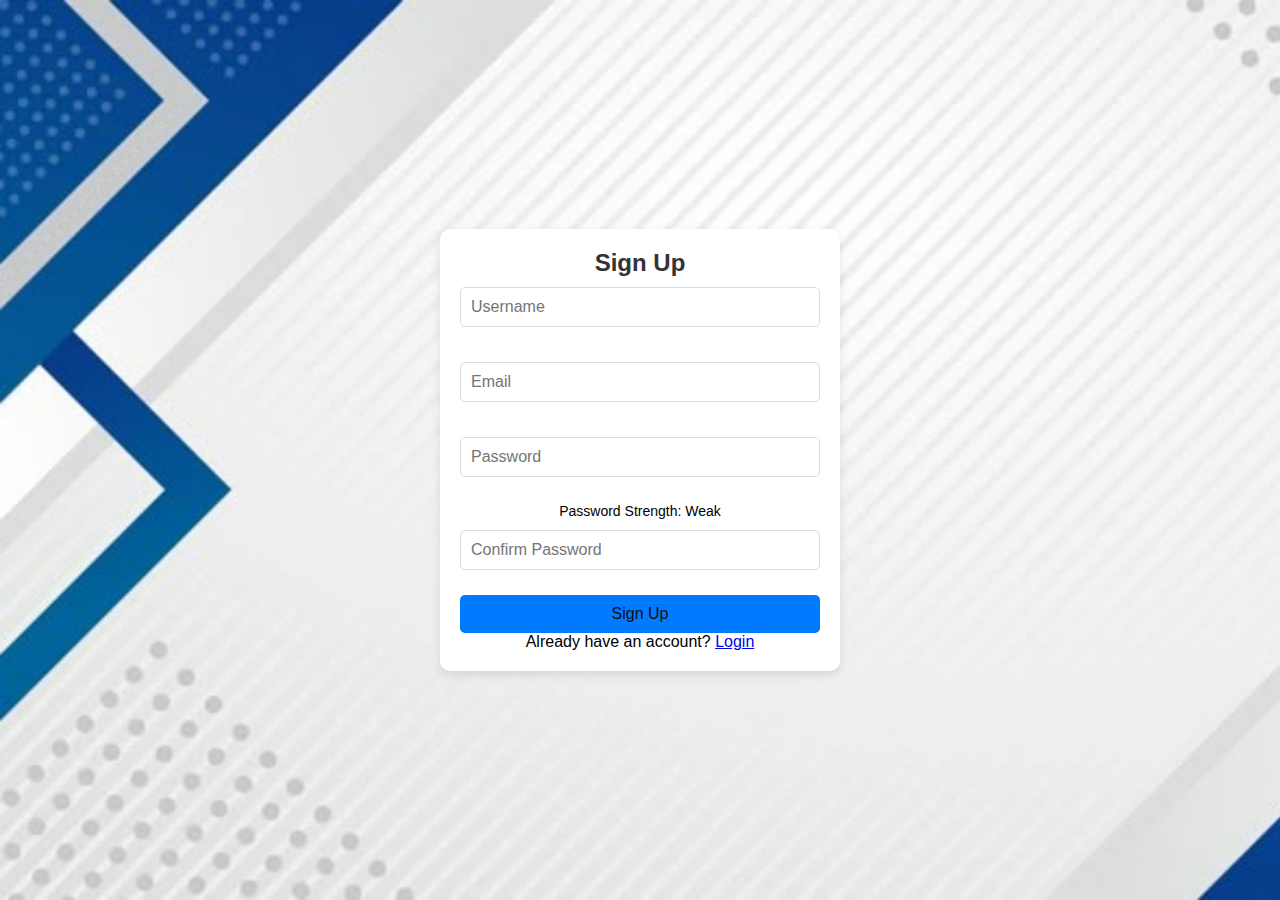
==== signup.html @ 02e63170 "Add files via upload" ====
<!DOCTYPE html>
<html lang="en">
<head>
    <meta charset="UTF-8">
    <meta name="viewport" content="width=device-width, initial-scale=1.0">
    <title>Sign Up ✍️</title>
    <link rel="stylesheet" href="styles.css">
</head>
<body>
    <div class="container">
        <div class="form-box">
            <h2>Sign Up</h2>
            <form id="signup-form">
                <!-- Username -->
                <div class="input-group">
                    <input type="text" id="signup-username" placeholder="Username" required>
                    <small class="error-msg" id="username-error"></small>
                </div>
                
                <!-- Email -->
                <div class="input-group">
                    <input type="email" id="signup-email" placeholder="Email" required>
                    <small class="error-msg" id="email-error"></small>
                </div>

                <!-- Password -->
                <div class="input-group password-group">
                    <input type="password" id="signup-password" placeholder="Password" required>
                </div>
                <small id="password-strength">Password Strength: Weak</small>

                <!-- Confirm Password -->
                <div class="input-group password-group">
                    <input type="password" id="confirm-password" placeholder="Confirm Password" required>
                </div>
                <small class="error-msg" id="confirm-password-error"></small>

                <!-- Sign Up Button -->
                <button type="submit" class="btn">Sign Up </button>

                <p>Already have an account? <a href="login.html">Login </a></p>
            </form>
        </div>
    </div>
    <script src="signup.js"></script>
</body>
</html>
---- styles.css ----
* { 
    box-sizing: border-box; 
    margin: 0; 
    padding: 0; 
    font-family: Arial, sans-serif; 
}

body { 
    display: flex; 
    justify-content: center; 
    align-items: center; 
    height: 100vh; 
    background-image: url(blue.jpg);
    background-repeat: no-repeat;
    background-size: cover;
}

.container { 
    width: 90%; 
    max-width: 400px; 
    background: white; 
    padding: 20px; 
    border-radius: 10px; 
    box-shadow: 0 0 10px rgba(0, 0, 0, 0.1); 
}

h2 { 
    text-align: center; 
}

input { 
    width: 100%; 
    padding: 10px; 
    margin: 10px 0; 
    border: 1px solid #ccc; 
    border-radius: 5px; 
}

.btn { 
    width: 100%; 
    padding: 10px; 
    background: #28a745; 
    color: white; 
    border: none; 
    cursor: pointer; 
    border-radius: 5px; 
}

.btn:hover { 
    background: #218838; 
}

.error { 
    color: red; 
    font-size: 14px; 
}
 

body {
    font-family: Arial, sans-serif;
    text-align: center;
}

.container {
    width: 100%;
    max-width: 400px;
    margin: 50px auto;
    padding: 20px;
    border-radius: 10px;
    box-shadow: 0 0 10px rgba(0, 0, 0, 0.1);
}

/* Flexbox for Horizontal Alignment */
.button-container {
    display: flex;
    justify-content: center;
    gap: 10px;
    margin-top: 20px;
}

.btn {
    background-color: #007bff;
    color: white;
    border: none;
    padding: 10px 15px;
    border-radius: 5px;
    cursor: pointer;
    font-size: 16px;
    transition: 0.3s;
}

.btn:hover {
    background-color: #0056b3;
}


/* General Styles */
body {
    font-family: Arial, sans-serif;
    background-color: #f3f4f6;
    display: flex;
    justify-content: center;
    align-items: center;
    height: 100vh;
    margin: 0;
}

.container {
    width: 100%;
    max-width: 400px;
    background: white;
    padding: 20px;
    border-radius: 10px;
    box-shadow: 0 4px 10px rgba(0, 0, 0, 0.1);
    text-align: center;
}

h2 {
    color: #333;
}

/* Input Fields */
.input-group {
    position: relative;
    margin-bottom: 15px;
}

.input-group input {
    width: 100%;
    padding: 10px;
    border: 1px solid #ddd;
    border-radius: 5px;
    font-size: 16px;
}

/* Password Input with Toggle */
.password-group {
    display: flex;
    align-items: center;
    position: relative;
}

.toggle-password {
    position: absolute;
    right: 10px;
    cursor: pointer;
    font-size: 18px;
    color: gray;
}

/* Remember Me & Forgot Password */
.options {
    display: flex;
    justify-content: space-between;
    font-size: 14px;
    margin-bottom: 15px;
}

.options a {
    color: #007bff;
    text-decoration: none;
}

.options a:hover {
    text-decoration: underline;
}

/* Buttons */
.btn {
    background-color: #007bff;
    color: white;
    border: none;
    padding: 10px;
    width: 100%;
    border-radius: 5px;
    cursor: pointer;
    font-size: 16px;
    transition: 0.3s;
}

.btn:hover {
    background-color: #0056b3;
}



/* General Styles */
body {
    font-family: 'Arial', sans-serif;
    background-color: #f3f4f6;
    display: flex;
    justify-content: center;
    align-items: center;
    height: 100vh;
    margin: 0;
}

.container {
    width: 100%;
    max-width: 400px;
    background: white;
    padding: 20px;
    border-radius: 10px;
    box-shadow: 0 4px 10px rgba(0, 0, 0, 0.1);
    text-align: center;
}

h2 {
    color: #333;
}

/* Input Fields */
.input-group {
    position: relative;
    margin-bottom: 15px;
}

.input-group input {
    width: 100%;
    padding: 10px;
    border: 1px solid #ddd;
    border-radius: 5px;
    font-size: 16px;
}

/* Password Toggle */
.password-group {
    display: flex;
    align-items: center;
    position: relative;
}

.toggle-password {
    position: absolute;
    right: 10px;
    cursor: pointer;
    font-size: 18px;
    color: gray;
}

/* Error Messages */
.error-msg {
    color: red;
    font-size: 12px;
}

/* Password Strength */
#password-strength {
    font-size: 14px;
    margin-bottom: 10px;
}

/* Buttons */
.btn {
    background-color: #007bff;
    color: rgb(15, 13, 13);
    border: none;
    padding: 10px;
    width: 100%;
    border-radius: 5px;
    cursor: pointer;
    font-size: 16px;
    transition: 0.3s;
}

.btn:hover {
    background-color: #0056b3;
}

/* General Styling */
body {
    font-family: Arial, sans-serif;
    margin: 0;
    padding: 0;
    display: flex;
    height: 100vh;
    background-color: #f4f4f4;
}

/* Sidebar */
.sidebar {
    width: 250px;
    background-color: #222;
    color: white;
    padding: 20px;
    height: 100vh;
    position: fixed;
}

.sidebar h2 {
    text-align: center;
}

.sidebar ul {
    list-style: none;
    padding: 0;
}

.sidebar ul li {
    margin: 20px 0;
}

.sidebar ul li a {
    text-decoration: none;
    color: white;
    display: block;
    padding: 10px;
    border-radius: 5px;
}

.sidebar ul li a:hover {
    background-color: #444;
}

/* Main Content */
.main-content {
    margin-left: 270px;
    padding: 20px;
    flex-grow: 1;
}

header {
    font-size: 24px;
    font-weight: bold;
}

/* Widgets */
.widgets {
    display: flex;
    gap: 20px;
    margin-top: 20px;
}

.widget {
    background-color: white;
    padding: 20px;
    border-radius: 8px;
    box-shadow: 2px 2px 10px rgba(0, 0, 0, 0.1);
    text-align: center;
    flex: 1;
}

.widget h3 {
    margin-bottom: 10px;
}
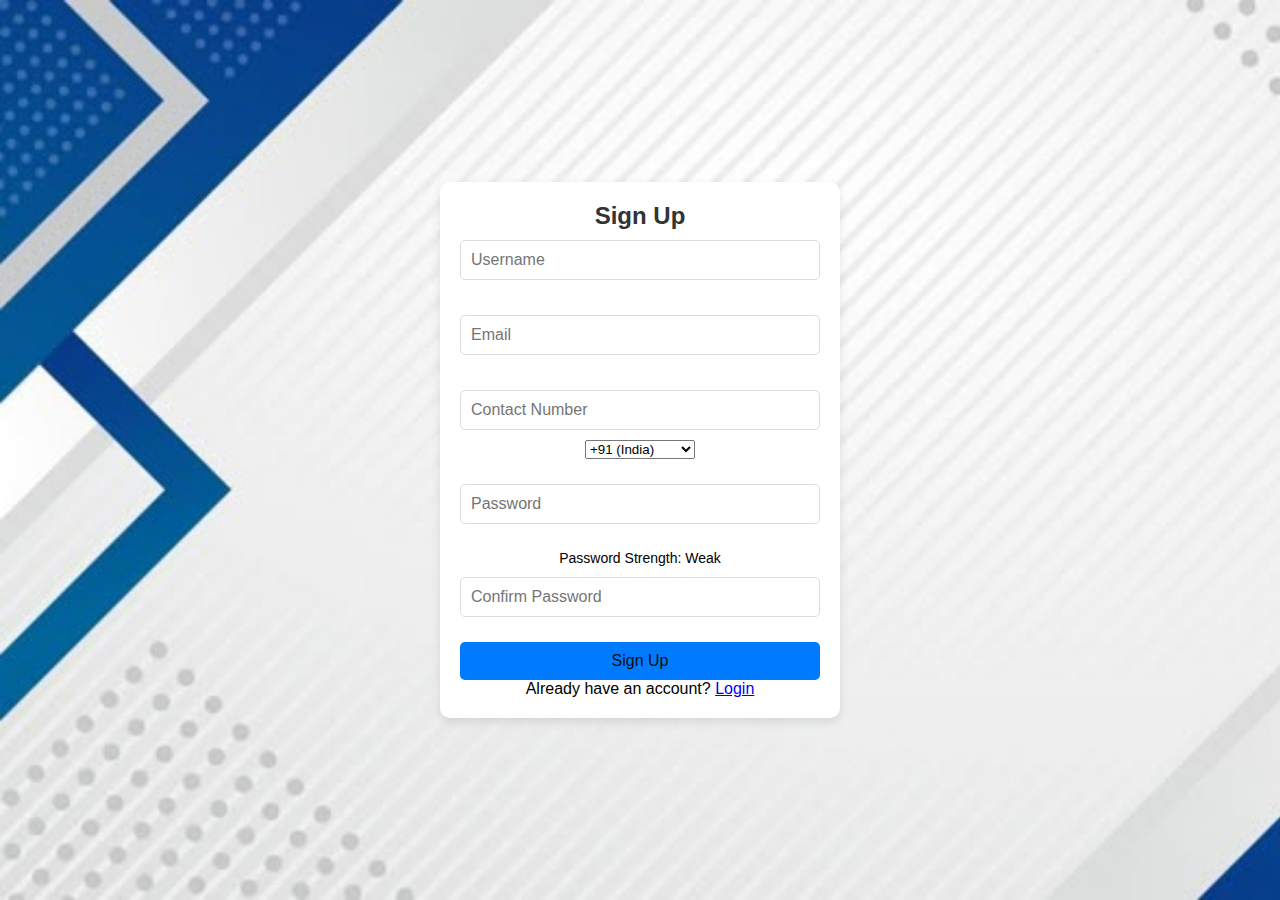
==== commit 61ddca92: "Update signup.html" ====
--- a/signup.html
+++ b/signup.html
@@ -22,6 +22,16 @@
                     <input type="email" id="signup-email" placeholder="Email" required>
                     <small class="error-msg" id="email-error"></small>
                 </div>
+                 <div class="input-group">
+                    <input type="tel" id="signup-contact" placeholder="Contact Number" required>
+                    <select id="country-code">
+                        <option value="+1">+1 (USA)</option>
+                        <option value="+91" selected>+91 (India)</option>
+                        <option value="+44">+44 (UK)</option>
+                        <option value="+61">+61 (Australia)</option>
+                    </select>
+                    <small class="error-msg" id="contact-error"></small>
+                </div>
 
                 <!-- Password -->
                 <div class="input-group password-group">
